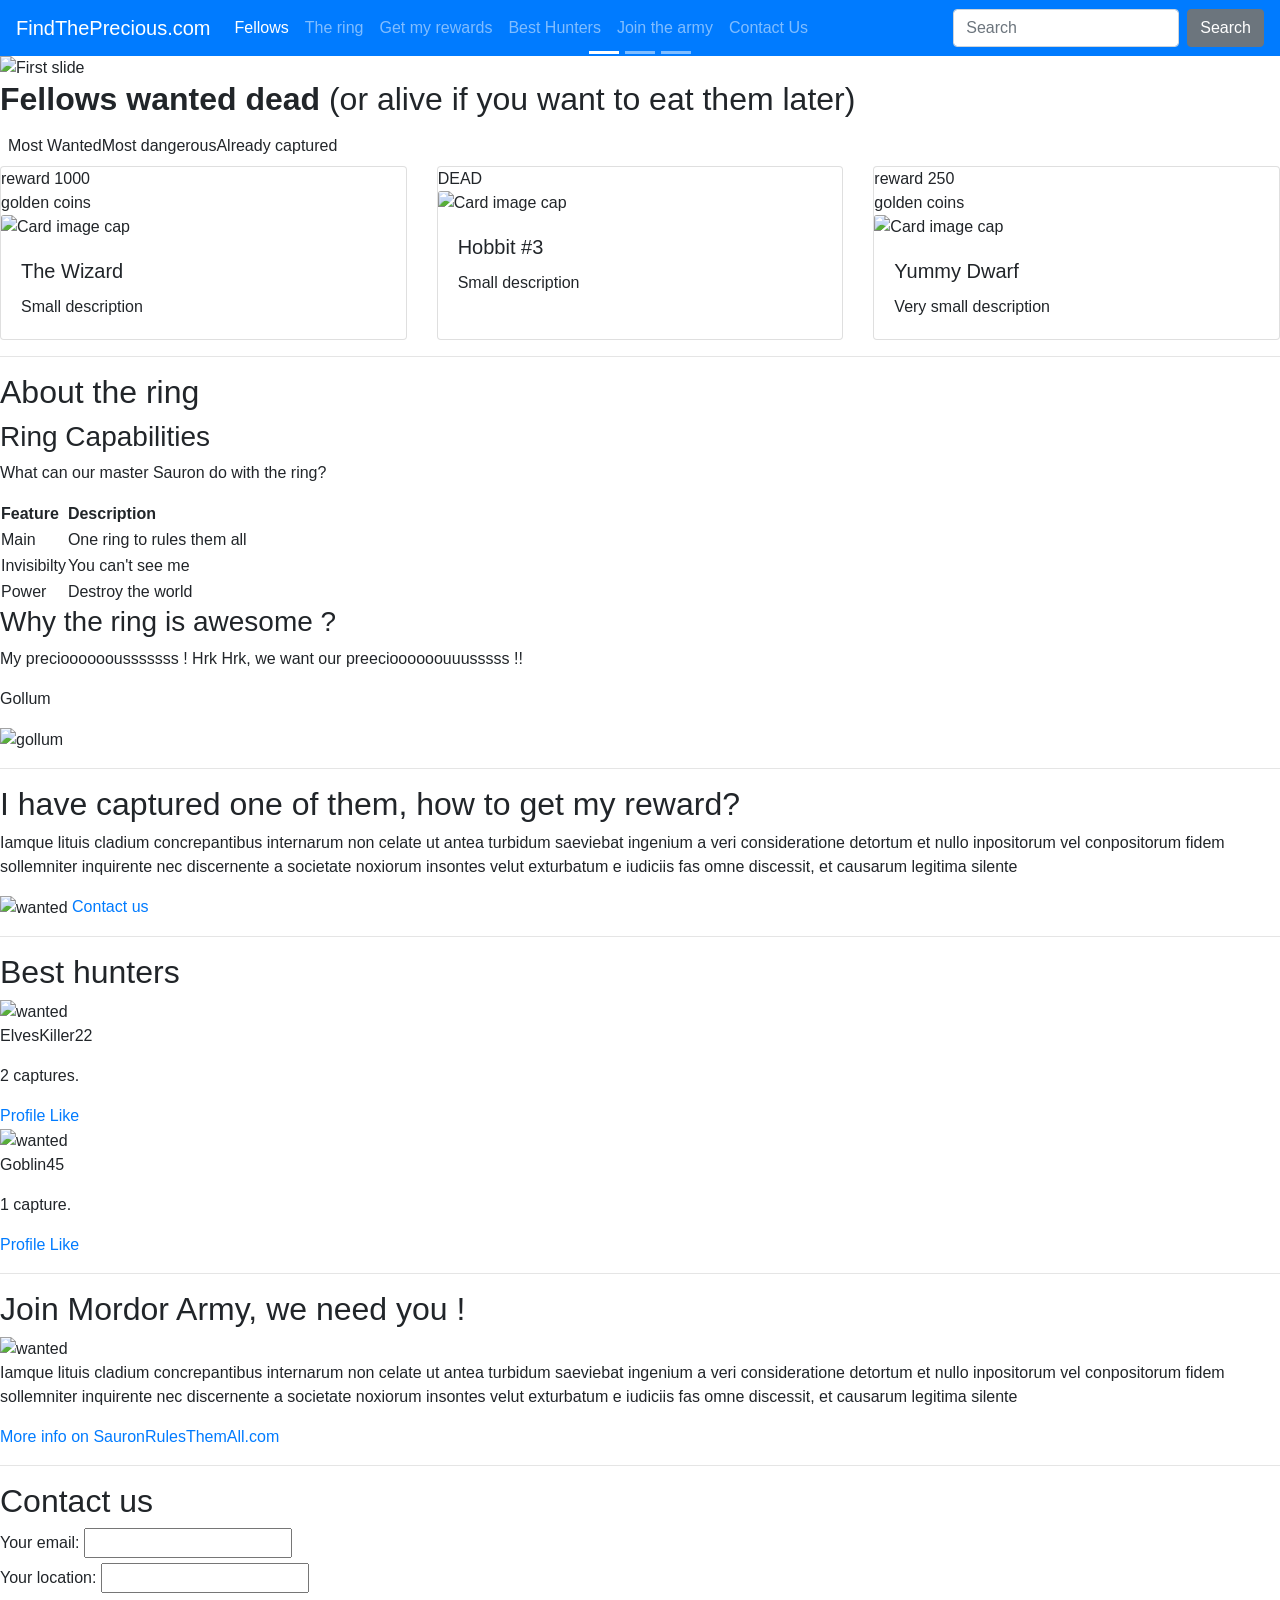
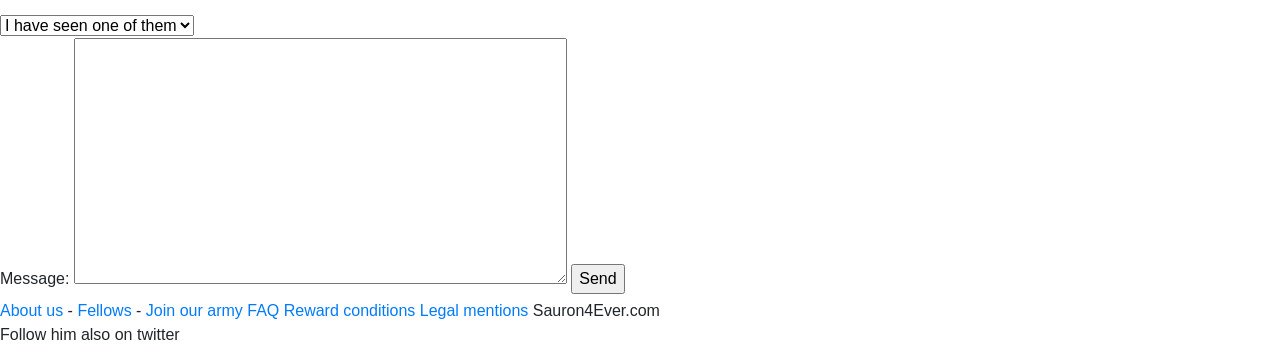
==== index.html @ 4a18aee0 "page principale" ====
<!DOCTYPE html>
<html lang="en">
<head>

    <meta charset="UTF-8"/>
    <meta name="viewport" content="width=device-width, initial-scale=1, shrink-to-fit=no"/>
    <link rel="stylesheet" href="https://stackpath.bootstrapcdn.com/bootstrap/4.3.1/css/bootstrap.min.css" integrity="sha384-ggOyR0iXCbMQv3Xipma34MD+dH/1fQ784/j6cY/iJTQUOhcWr7x9JvoRxT2MZw1T" crossorigin="anonymous"/>
    <link rel="stylesheet" href="css/style.css"/>
    
    <title>FinThePrecious</title>
</head>

<body>
  

   
	<header>
  <div id="blockpage">     
	<!-- TITRE + MENU NAVIGATION -->

  <nav class="navbar navbar-expand-lg navbar-dark bg-primary">
    <a class="navbar-brand" href="#">FindThePrecious.com</a>
    <button class="navbar-toggler" type="button" data-toggle="collapse" data-target="#navbarColor01" aria-controls="navbarColor01" aria-expanded="false" aria-label="Toggle navigation">
      <span class="navbar-toggler-icon"></span>
    </button>
    
    <div class="collapse navbar-collapse" id="navbarColor01">
      <ul class="navbar-nav mr-auto">
        <li class="nav-item active">
          <a class="nav-link" href="#multi-item-example">Fellows<span class="sr-only">(current)</span></a>
        </li>
        <li class="nav-item">
          <a class="nav-link" href="#deuxieme_partie">The ring</a>
        </li>
        <li class="nav-item">
          <a class="nav-link" href="#troisieme_partie">Get my rewards</a>
        </li>
        <li class="nav-item">
          <a class="nav-link" href="#quatrieme_partie">Best Hunters</a>
        </li>
        <li class="nav-item">
          <a class="nav-link" href="#cinquieme_partie">Join the army</a>
        </li>
        <li class="nav-item">
          <a class="nav-link" href="#sixieme_partie">Contact Us</a>
        </li>
      </ul>
      <form class="form-inline my-2 my-lg-0">
        <input class="form-control mr-sm-2" type="text" placeholder="Search">
        <button class="btn btn-secondary my-2 my-sm-0" type="submit">Search</button>
      </form>
    </div>
    </nav>

    </header>
                            <!-- Bannière -->  


  <!--Carousel Wrapper-->
  <div id="carousel-example-1" class="carousel slide carousel-fade" data-ride="carousel">
  <!--Indicators-->
  <ol class="carousel-indicators">
    <li data-target="#carousel-example-2" data-slide-to="0" class="active"></li>
    <li data-target="#carousel-example-2" data-slide-to="1"></li>
    <li data-target="#carousel-example-2" data-slide-to="2"></li>
  </ol>
  <!--/.Indicators-->
  <!--Slides-->
  <div class="carousel-inner" role="listbox">
    <div class="carousel-item active">
      <div class="view">
        <img class="d-block w-100" src="img/anneau.jpg" alt="First slide">
        <div class="mask rgba-black-light"></div>
      </div>
      <div class="carousel-caption">
        <h3 class="h3-responsive">The Ring</h3>
        <p>Power of the Ring</p>
      </div>
    </div>
    <div class="carousel-item">
      <!--Mask color-->
      <div class="view">
        <img class="d-block w-100" src="img/Gollum.jpg" alt="Second slide">
        <div class="mask rgba-black-strong"></div>
      </div>
      <div class="carousel-caption">
        <h3 class="h3-responsive">Gollum</h3>
        <p>"Guardian" of the ring</p>
      </div>
    </div>
    <div class="carousel-item">
      <!--Mask color-->
      <div class="view">
        <img class="d-block w-100" src="img/hunter.jpg" alt="Third slide">
        <div class="mask rgba-black-slight"></div>
      </div>
      <div class="carousel-caption">
        <h3 class="h3-responsive">Hunters</h3>
        <p>Best Hunter</p>
      </div>
    </div>
  </div>
  <!--/.Slides-->
  <!--Controls-->
  <a class="carousel-control-prev" href="#carousel-example-2" role="button" data-slide="prev">
    <span class="carousel-control-prev-icon" aria-hidden="true"></span>
    <span class="sr-only">Previous</span>
  </a>
  <a class="carousel-control-next" href="#carousel-example-2" role="button" data-slide="next">
    <span class="carousel-control-next-icon" aria-hidden="true"></span>
    <span class="sr-only">Next</span>
  </a>
  <!--/.Controls-->
</div>
<!--/.Carousel Wrapper-->

                            <!-- Fellows -->

<div id="premiere_partie">
<h2><strong>Fellows wanted dead</strong> (or alive if you want to eat them later)</h2>
<div class="d-flex p-2 btnmost">
  <div class="btn-group btn-group-lg most" role="group" aria-label="..."> Most Wanted </div>
  <div class="btn-group most" role="group" aria-label="..."> Most dangerous </div>
  <div class="btn-group btn-group-sm most" role="group" aria-label="..."> Already captured</div>
</div>
  <div class="card-deck">
    <div class="card">
        <aside class="top"> reward 1000 <br/> golden coins </aside>
      <img class="card-img-top" src="img/wizard.jpg" alt="Card image cap">
      <div class="card-body">
        <h5 class="card-title">The Wizard</h5>
        <p class="card-text">Small description</p>
      </div>
    </div>
    <div class="card">
        <aside class="mid">DEAD</aside>
      <img class="card-img-top" src="img/hobbit.jpg" alt="Card image cap">
      <div class="card-body">
        <h5 class="card-title">Hobbit #3</h5>
        <p class="card-text">Small description</p>
      </div>
    </div>
    <div class="card">
        <aside class="top"> reward 250 <br/> golden coins </aside>
      <img class="card-img-top" src="img/yummy.jpg" alt="Card image cap">
      <div class="card-body">
        <h5 class="card-title">Yummy Dwarf</h5>
        <p class="card-text">Very small description</p>
      </div>
    </div>
  </div>



<hr/> <div id="deuxieme_partie">
    
	                            <!-- The ring -->

	<section>

		<h2>About the ring</h2>
     		
			<article>

        <h3 class="titre_tableau">Ring Capabilities</h3>
        <p>What can our master Sauron do with the ring?</p>
        <table>
          
          
          <thead>
            <tr>
            <th>Feature</th>
            <th>Description</th>
            </tr>
          </thead>
          <tbody>
            <tr>
              <td>Main</td>
              <td>One ring to rules them all</td>
            </tr>
            <tr>
              <td>Invisibilty</td>
              <td>You can't see me</td>
            </tr>
            <tr>
              <td>Power</td>
              <td>Destroy the world</td>
            </tr>
            </tbody>
     		</table>
      </article>
      
      <article>
        <h3>Why the ring is awesome ?</h3>
          <p>My precioooooousssssss ! Hrk Hrk, we want our preecioooooouuusssss !!</p>
          <p class="gollum">Gollum</p>
          <img class="img_gollum" alt="gollum" src='https://via.placeholder.com/110'/>
      </article>

  </section> 
</div>
                          <!-- Get my rewards -->

<hr/> <div id="troisieme_partie">

    <section>
      
    	<h2>I have captured one of them, how to get my reward?</h2>

       	<p>Iamque lituis cladium concrepantibus internarum non celate ut antea turbidum saeviebat ingenium a veri consideratione detortum et nullo inpositorum vel conpositorum fidem sollemniter inquirente nec discernente a societate noxiorum insontes velut exturbatum e iudiciis fas omne discessit, et causarum legitima silente</p>

        <img class="imgrw" alt="wanted" src='https://via.placeholder.com/140'/>

        <a href="#sixieme_partie">Contact us</a>        

	   </section>
</div>
                          <!-- Best hunters -->

<hr/> <div id="quatrieme_partie">
  
    <section>
      
      <h2 id="besthunters">Best hunters</h2>
        
        <img alt="wanted" src='https://via.placeholder.com/70'/>
        <p>ElvesKiller22</p>
        <p>2 captures.</p>
        <a href="https://www.facebook.com/arthur.jouanneau" target="_blank">Profile</a>
        <a href="https://www.facebook.com/Boudin-Noir-46633850735/" target="_blank">Like</a>

        <br/>

        <img alt="wanted" src='https://via.placeholder.com/70'/>
        <p>Goblin45</p>
        <p>1 capture.</p>
        <a href="https://www.facebook.com/arthur.jouanneau" target="_blank">Profile</a>
        <a href="https://www.facebook.com/Boudin-Noir-46633850735/" target="_blank">Like</a>
          
    </section>
</div>
                        <!-- Get my rewards -->

<hr/> <div id="cinquieme_partie">

    <section>
      
      <h2>Join Mordor Army, we need you !</h2>

        <img alt="wanted" class="imgarmy" src='https://via.placeholder.com/140'/>

        <p>Iamque lituis cladium concrepantibus internarum non celate ut antea turbidum saeviebat ingenium a veri consideratione detortum et nullo inpositorum vel conpositorum fidem sollemniter inquirente nec discernente a societate noxiorum insontes velut exturbatum e iudiciis fas omne discessit, et causarum legitima silente</p>

        <a href="http://sauronrulesthemall.com">More info on SauronRulesThemAll.com</a>        

     </section>
</div>
                        <!-- Contact US -->

<hr/> <div id="sixieme_partie">
  
    <section>
      <h2>Contact us</h2>

        <form method="post" action="formulaire.php">
        
            <p>
                <label>Your email:</label>
                <input  type="email" required/>
                <br/>
                <label>Your location:</label>
                <input  type="text" required/>
                <br/>
        </form>         
        <FORM>
          <SELECT name="nom" size="1">
            <OPTION>I have seen one of them</OPTION>
            <OPTION>I want my reward</OPTION>
          </SELECT>
        </FORM>
                <label class="ecriture" for="message">Message:</label>
                <textarea name="message" id="message" rows="10" cols="50"></textarea>
                <input type="submit" value="Send"/>
            
         
          
    </section>
</div>
                        <!-- FOOTER -->

    <footer>
      
    	<p>
      <a href="https://www.grand-donjon.com/" target="_blank"> About us </a>-
    	<a href="#premiere_partie"> Fellows </a>-
    	<a href="#cinquieme_partie"> Join our army </a>
      <a href="#sixieme_partie"> FAQ </a>
      <a href="#troisieme_partie"> Reward conditions </a>
      <a href="#sixieme_partie"> Legal mentions </a>
      Sauron4Ever.com <br/> Follow him also on twitter
      </p>
    </footer>
</div> 
</div>
<script src="https://code.jquery.com/jquery-3.3.1.slim.min.js" integrity="sha384-q8i/X+965DzO0rT7abK41JStQIAqVgRVzpbzo5smXKp4YfRvH+8abtTE1Pi6jizo" crossorigin="anonymous"></script>
<script src="https://cdnjs.cloudflare.com/ajax/libs/popper.js/1.14.7/umd/popper.min.js" integrity="sha384-UO2eT0CpHqdSJQ6hJty5KVphtPhzWj9WO1clHTMGa3JDZwrnQq4sF86dIHNDz0W1" crossorigin="anonymous"></script>
<script src="https://stackpath.bootstrapcdn.com/bootstrap/4.3.1/js/bootstrap.min.js" integrity="sha384-JjSmVgyd0p3pXB1rRibZUAYoIIy6OrQ6VrjIEaFf/nJGzIxFDsf4x0xIM+B07jRM" crossorigin="anonymous"></script>
</body>
</html>
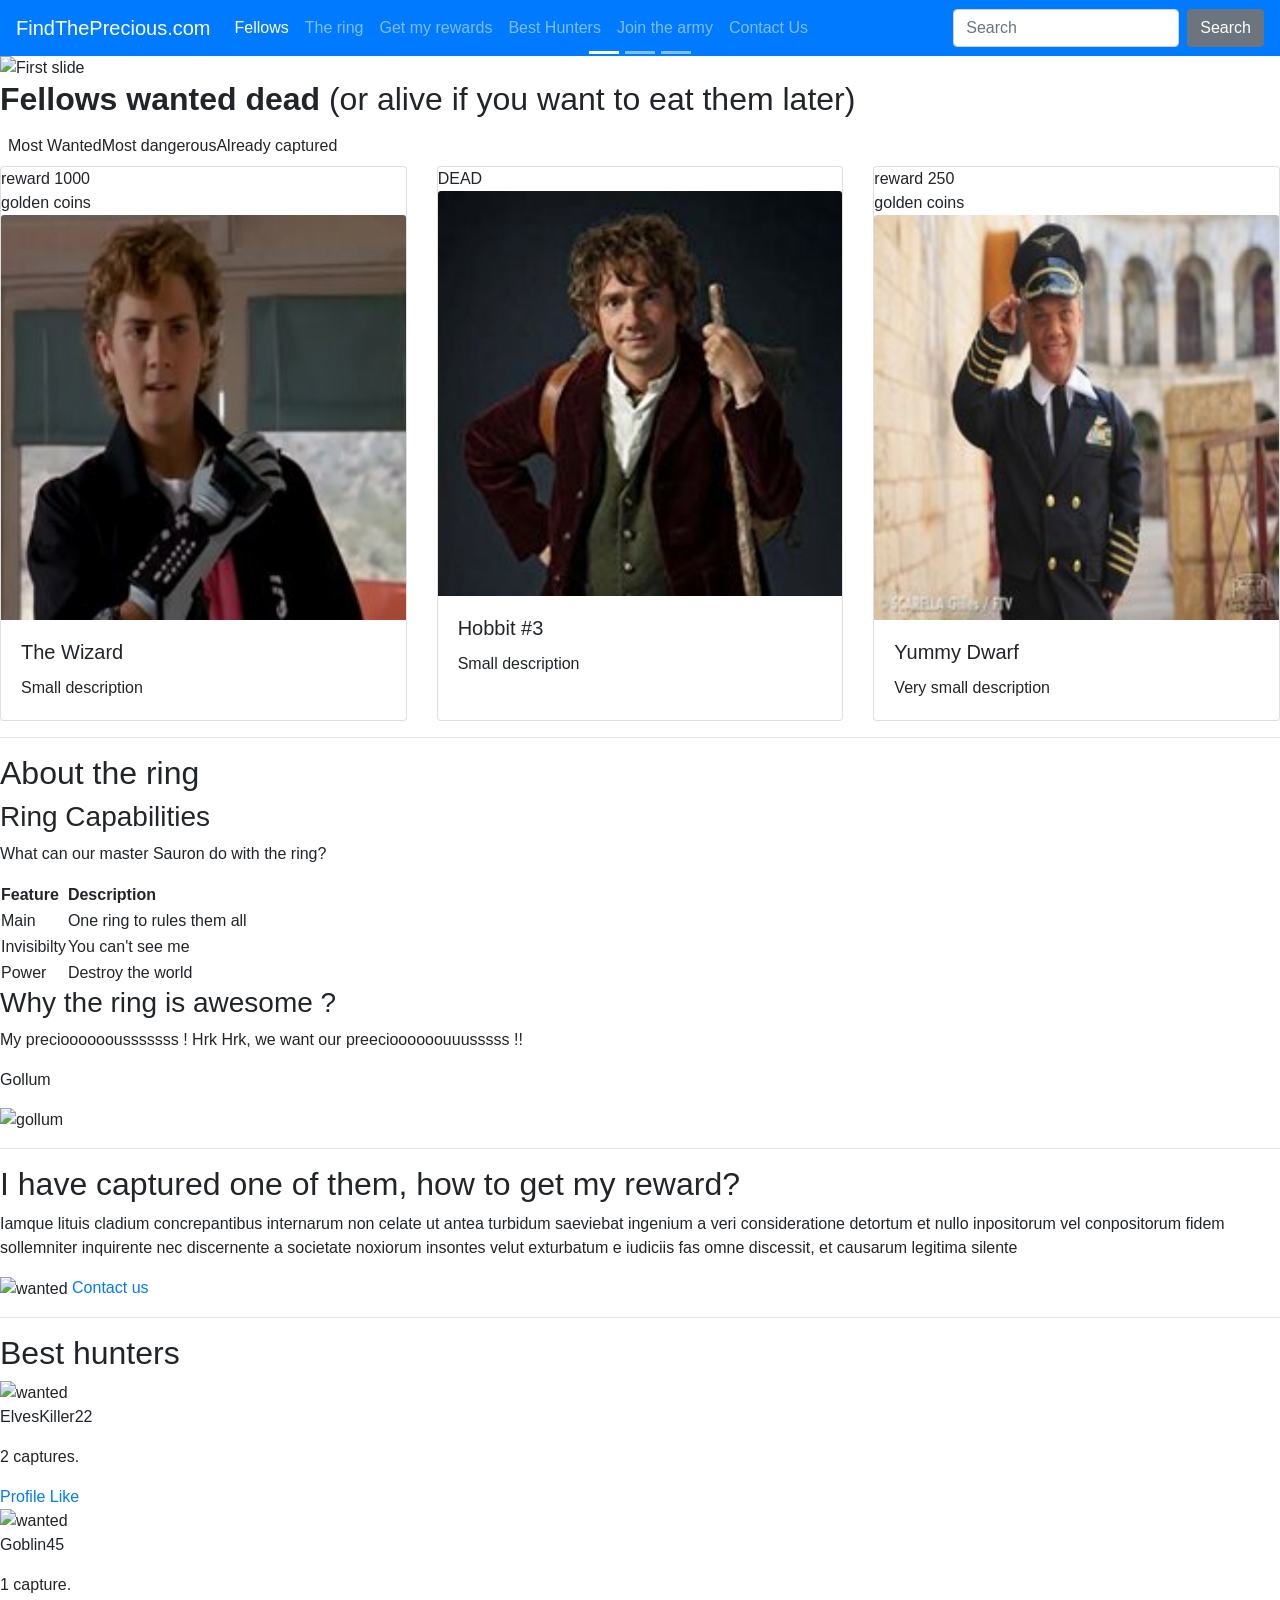
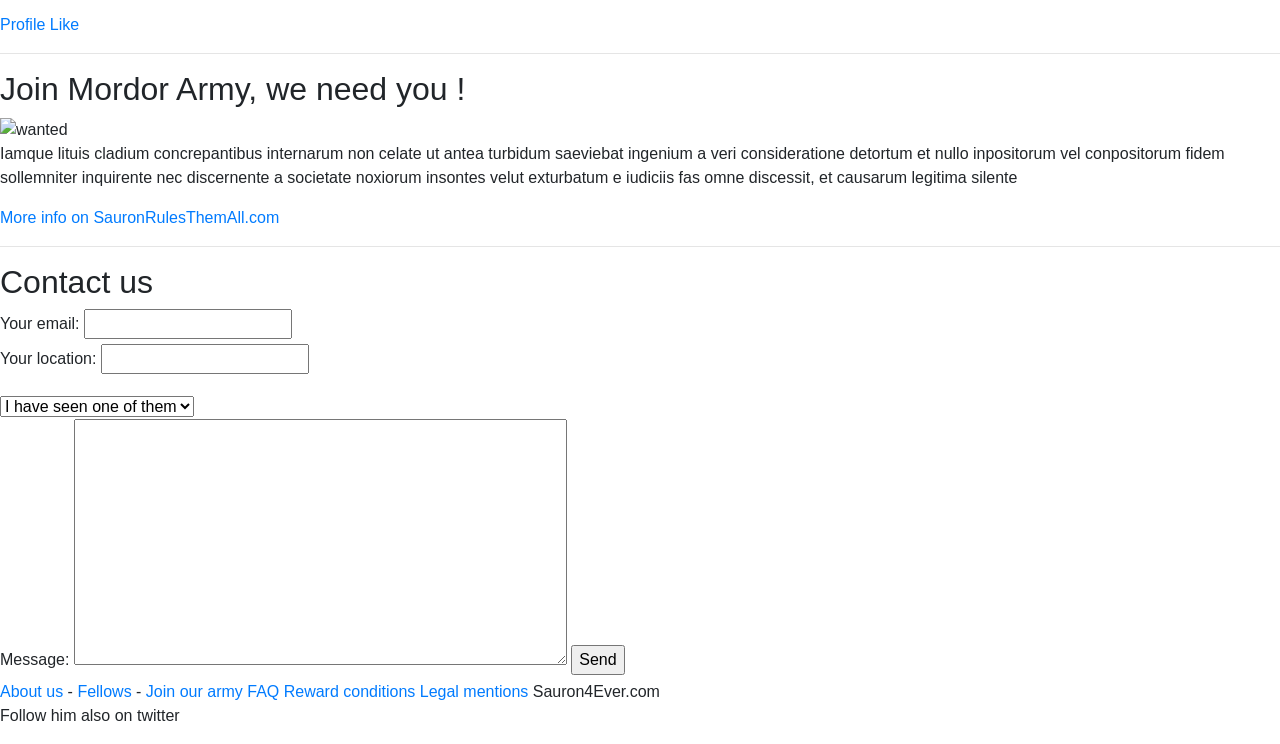
==== commit 3f38afea: "Modification des chemin css et image" ====
--- a/index.html
+++ b/index.html
@@ -5,9 +5,9 @@
     <meta charset="UTF-8"/>
     <meta name="viewport" content="width=device-width, initial-scale=1, shrink-to-fit=no"/>
     <link rel="stylesheet" href="https://stackpath.bootstrapcdn.com/bootstrap/4.3.1/css/bootstrap.min.css" integrity="sha384-ggOyR0iXCbMQv3Xipma34MD+dH/1fQ784/j6cY/iJTQUOhcWr7x9JvoRxT2MZw1T" crossorigin="anonymous"/>
-    <link rel="stylesheet" href="css/style.css"/>
+    <link rel="stylesheet" href="style.css"/>
     
-    <title>FinThePrecious</title>
+    <title>FindThePrecious</title>
 </head>
 
 <body>
@@ -69,7 +69,7 @@
   <div class="carousel-inner" role="listbox">
     <div class="carousel-item active">
       <div class="view">
-        <img class="d-block w-100" src="img/anneau.jpg" alt="First slide">
+        <img class="d-block w-100" src="anneau.jpg" alt="First slide">
         <div class="mask rgba-black-light"></div>
       </div>
       <div class="carousel-caption">
@@ -80,7 +80,7 @@
     <div class="carousel-item">
       <!--Mask color-->
       <div class="view">
-        <img class="d-block w-100" src="img/Gollum.jpg" alt="Second slide">
+        <img class="d-block w-100" src="Gollum.jpg" alt="Second slide">
         <div class="mask rgba-black-strong"></div>
       </div>
       <div class="carousel-caption">
@@ -91,7 +91,7 @@
     <div class="carousel-item">
       <!--Mask color-->
       <div class="view">
-        <img class="d-block w-100" src="img/hunter.jpg" alt="Third slide">
+        <img class="d-block w-100" src="hunter.jpg" alt="Third slide">
         <div class="mask rgba-black-slight"></div>
       </div>
       <div class="carousel-caption">
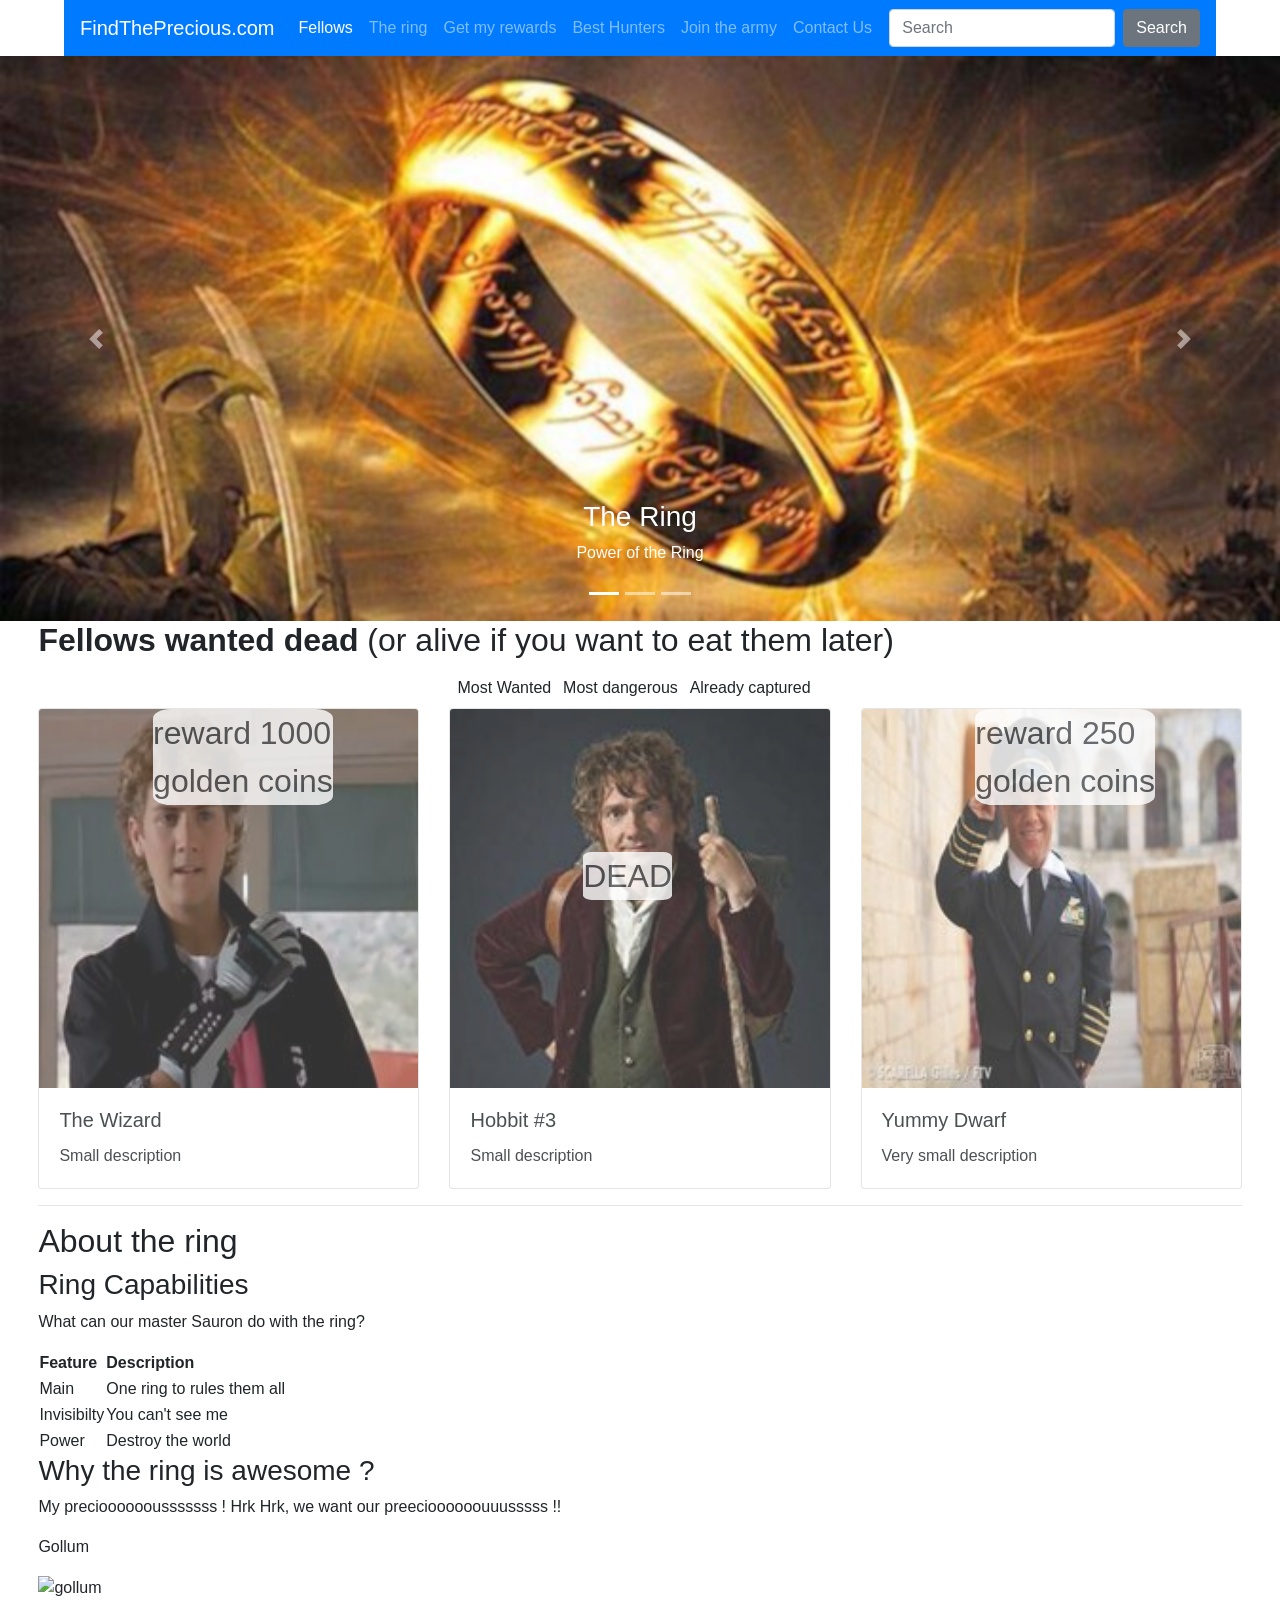
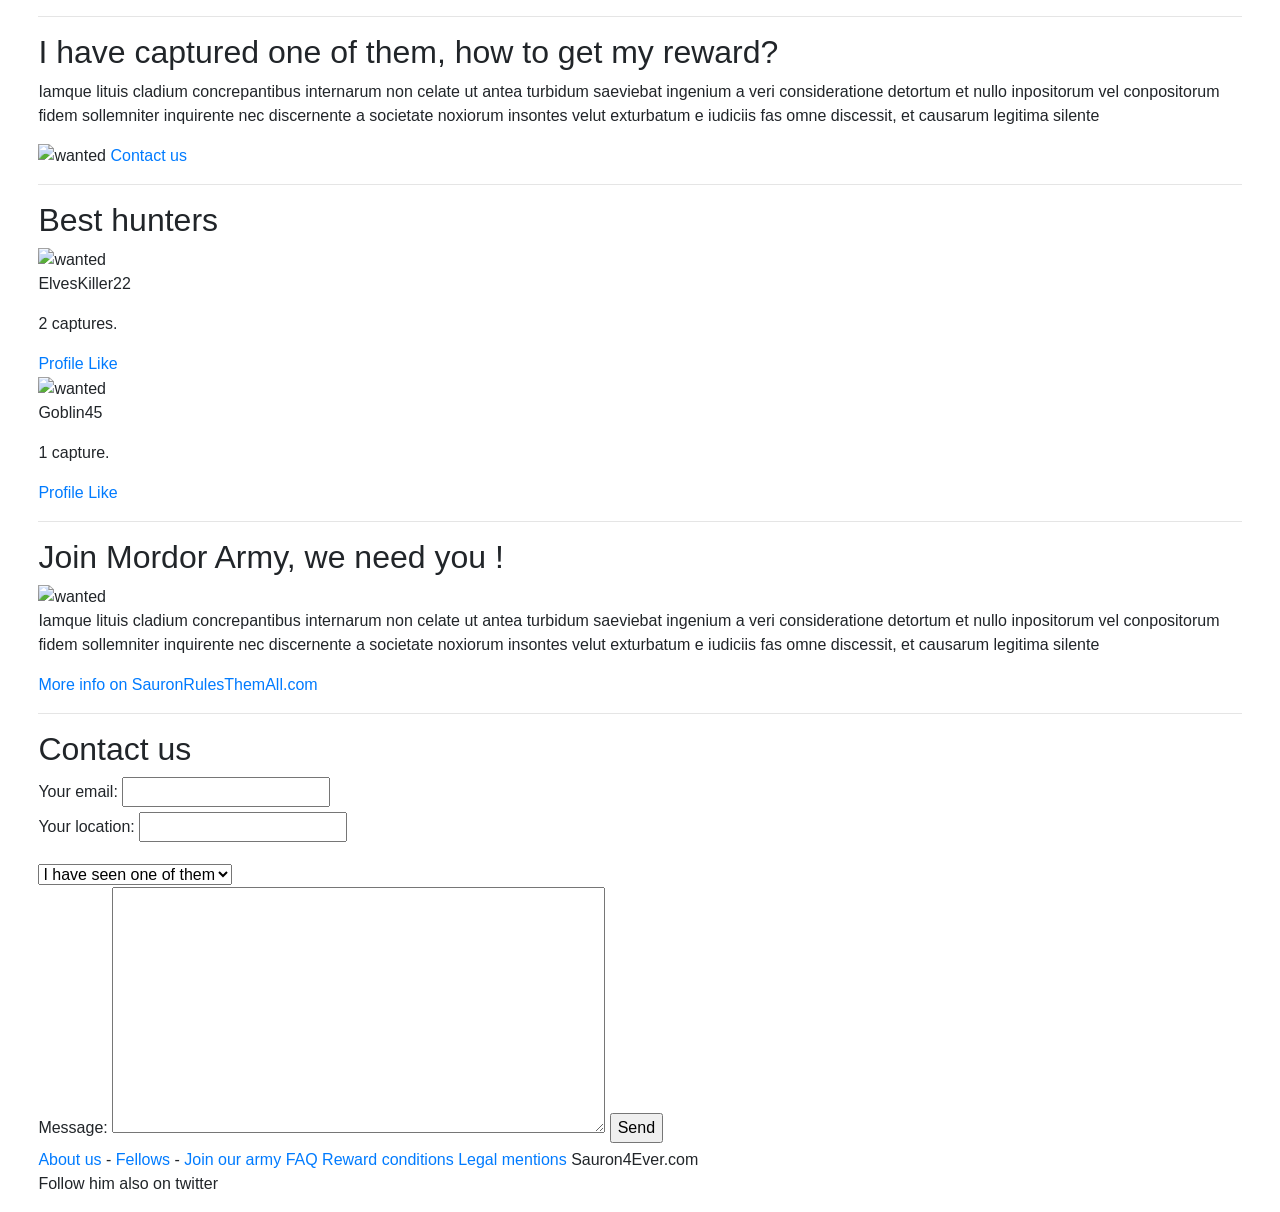
==== commit a664400f: "Update index.html" ====
--- a/index.html
+++ b/index.html
@@ -126,7 +126,7 @@
   <div class="card-deck">
     <div class="card">
         <aside class="top"> reward 1000 <br/> golden coins </aside>
-      <img class="card-img-top" src="img/wizard.jpg" alt="Card image cap">
+      <img class="card-img-top" src="wizard.jpg" alt="Card image cap">
       <div class="card-body">
         <h5 class="card-title">The Wizard</h5>
         <p class="card-text">Small description</p>
@@ -134,7 +134,7 @@
     </div>
     <div class="card">
         <aside class="mid">DEAD</aside>
-      <img class="card-img-top" src="img/hobbit.jpg" alt="Card image cap">
+      <img class="card-img-top" src="hobbit.jpg" alt="Card image cap">
       <div class="card-body">
         <h5 class="card-title">Hobbit #3</h5>
         <p class="card-text">Small description</p>
@@ -142,7 +142,7 @@
     </div>
     <div class="card">
         <aside class="top"> reward 250 <br/> golden coins </aside>
-      <img class="card-img-top" src="img/yummy.jpg" alt="Card image cap">
+      <img class="card-img-top" src="yummy.jpg" alt="Card image cap">
       <div class="card-body">
         <h5 class="card-title">Yummy Dwarf</h5>
         <p class="card-text">Very small description</p>
--- a/style.css
+++ b/style.css
@@ -0,0 +1,77 @@
+.btnmost
+{
+  justify-content: center;
+}
+
+.most
+{
+  margin-right: 1%;
+}
+
+.top
+{
+	position: absolute;
+
+	top: 5%px;
+  margin-left: 30%;
+  margin-right: 15%;
+	font-size: 200%;
+	background-color: white;
+	border-radius: 10%;
+	opacity: 0.8;
+
+}
+
+.mid
+{
+	position: absolute;
+
+	top: 30%;
+  margin-left: 35%;
+  margin-right: 15%;
+	font-size: 200%;
+	background-color: white;
+	border-radius: 10%;
+	opacity: 0.8;
+
+}
+
+.card 
+{
+	opacity: 0.8;
+}
+
+.card .img
+{
+	position: absolute;
+	z-index: 1;
+	opacity: 0.5;
+	
+
+}
+
+
+
+.card:hover
+{
+ 	opacity: 1;
+}
+
+
+
+.card:hover .top{
+	opacity: 0;
+}
+
+#premiere_partie
+{
+  margin-left: 3%;
+  margin-right: 3%;
+}
+
+#blockpage
+{
+	margin-left: 5%;
+	margin-right: 5%;
+}
+
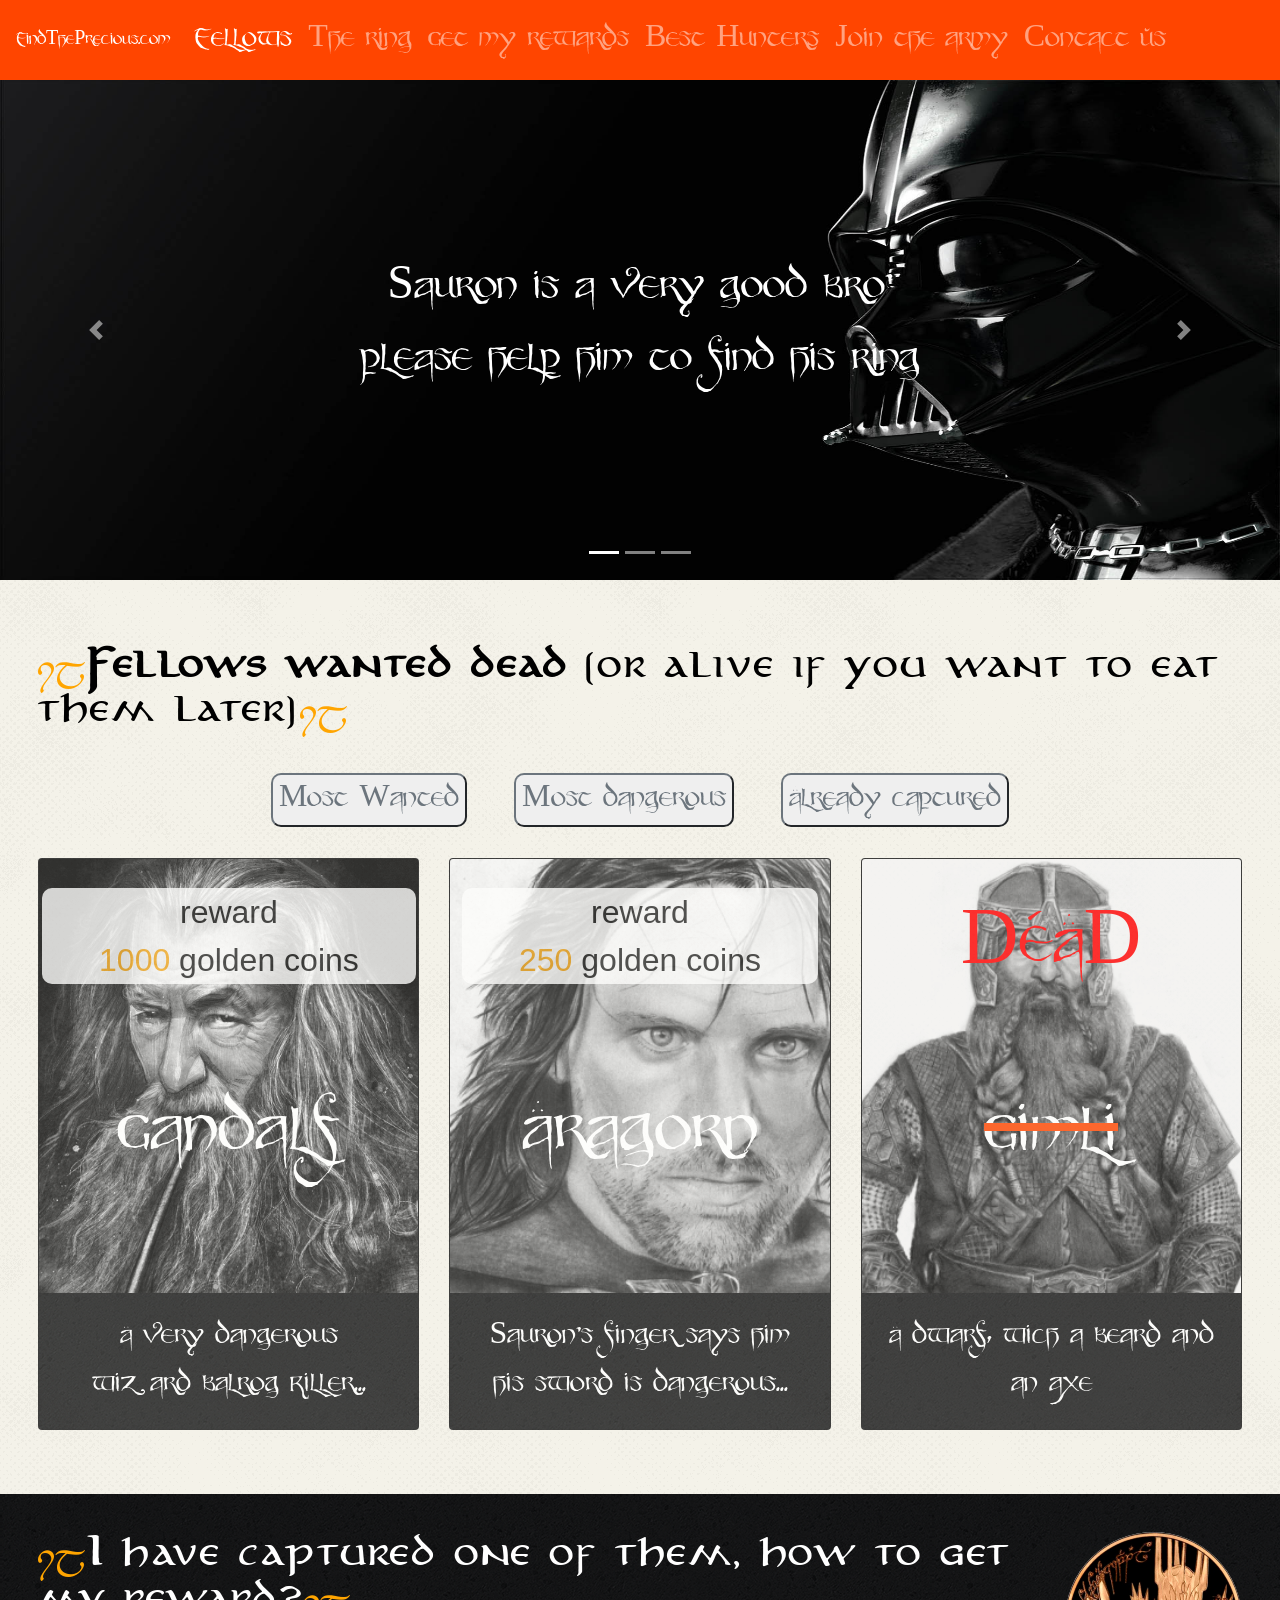
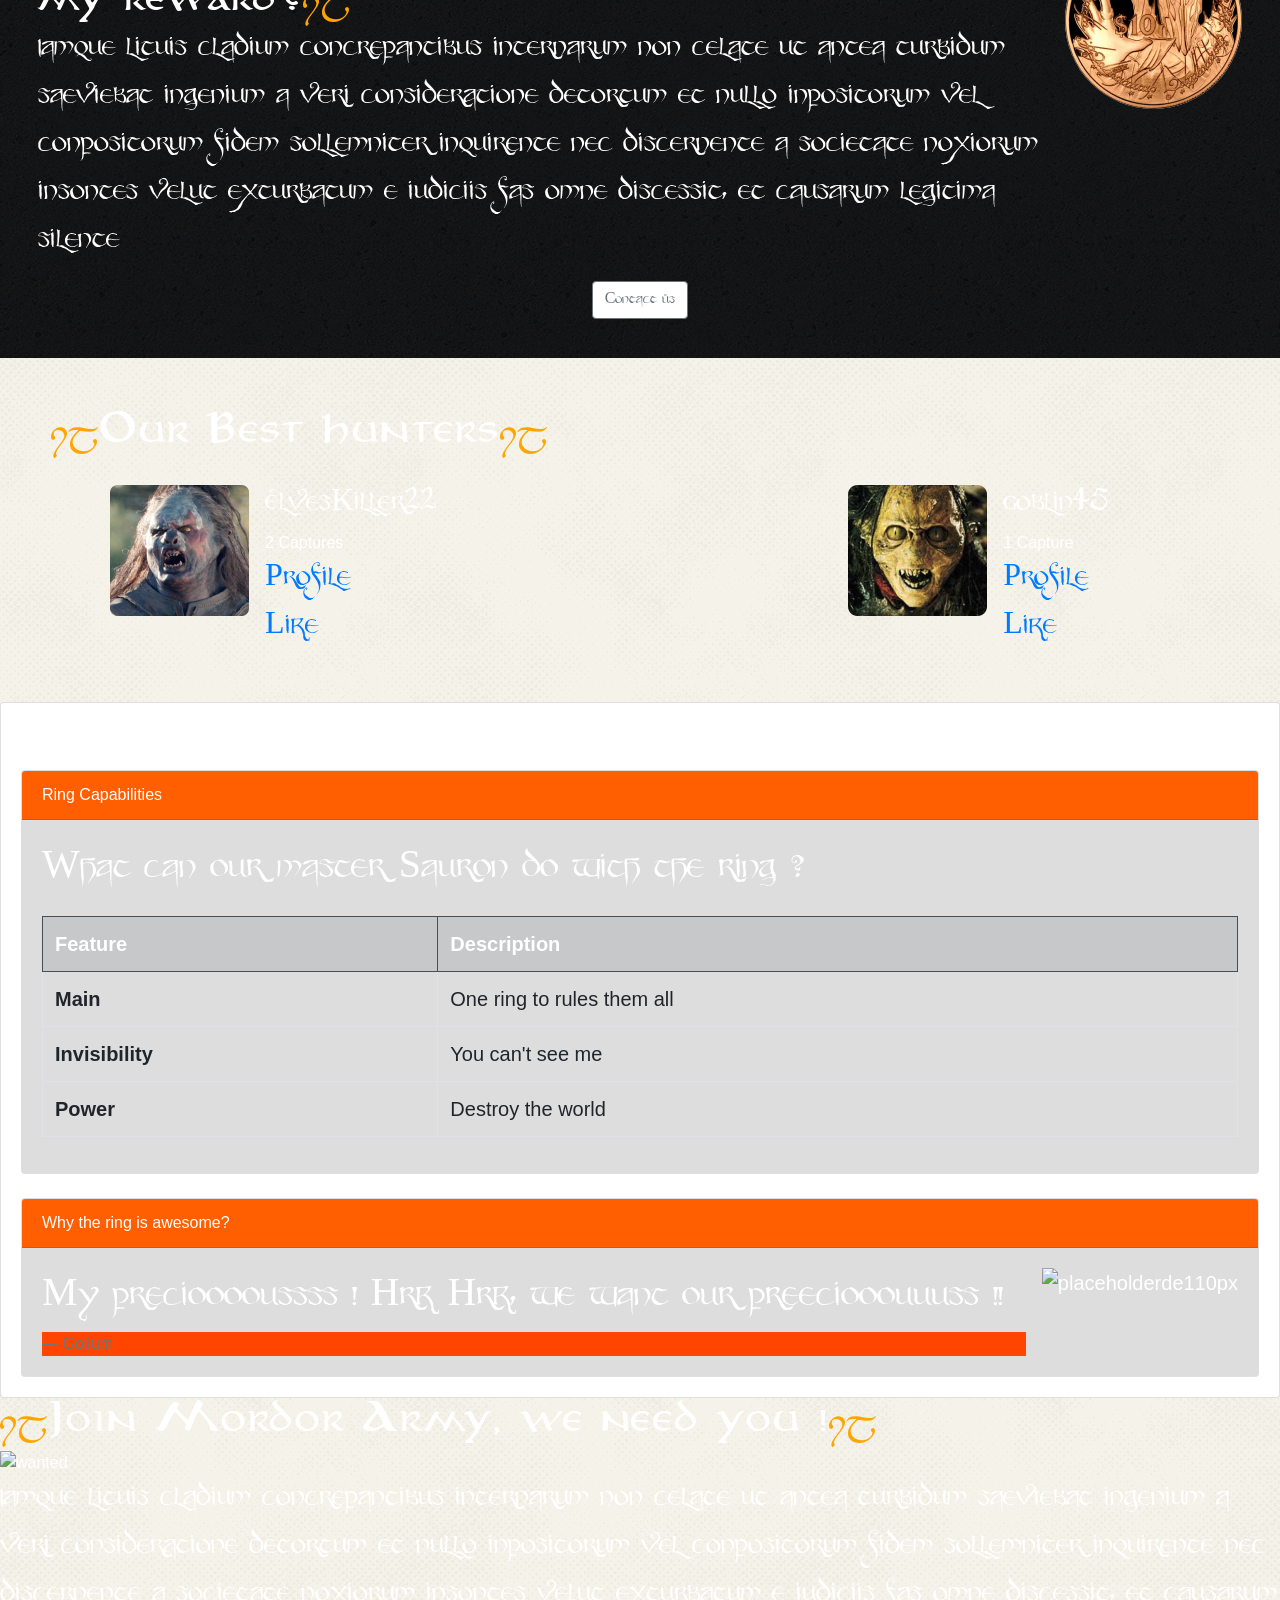
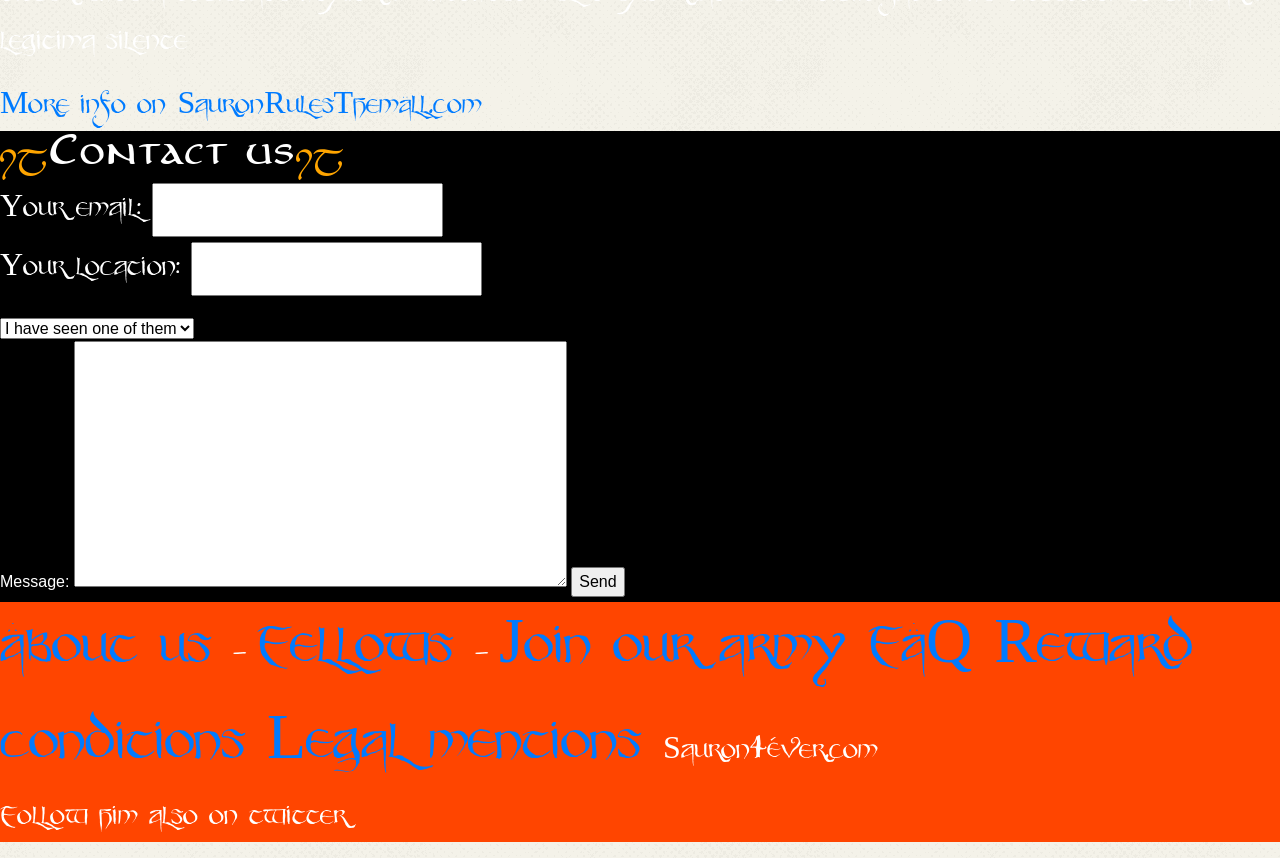
==== commit 3c4ef186: "ajout" ====
--- a/index.html
+++ b/index.html
@@ -5,7 +5,7 @@
     <meta charset="UTF-8"/>
     <meta name="viewport" content="width=device-width, initial-scale=1, shrink-to-fit=no"/>
     <link rel="stylesheet" href="https://stackpath.bootstrapcdn.com/bootstrap/4.3.1/css/bootstrap.min.css" integrity="sha384-ggOyR0iXCbMQv3Xipma34MD+dH/1fQ784/j6cY/iJTQUOhcWr7x9JvoRxT2MZw1T" crossorigin="anonymous"/>
-    <link rel="stylesheet" href="style.css"/>
+    <link rel="stylesheet" href="css/style.css"/>
     
     <title>FindThePrecious</title>
 </head>
@@ -15,10 +15,10 @@
 
    
 	<header>
-  <div id="blockpage">     
+       
 	<!-- TITRE + MENU NAVIGATION -->
 
-  <nav class="navbar navbar-expand-lg navbar-dark bg-primary">
+  <nav class="navbar navbar-expand-lg navbar-dark ">
     <a class="navbar-brand" href="#">FindThePrecious.com</a>
     <button class="navbar-toggler" type="button" data-toggle="collapse" data-target="#navbarColor01" aria-controls="navbarColor01" aria-expanded="false" aria-label="Toggle navigation">
       <span class="navbar-toggler-icon"></span>
@@ -45,10 +45,7 @@
           <a class="nav-link" href="#sixieme_partie">Contact Us</a>
         </li>
       </ul>
-      <form class="form-inline my-2 my-lg-0">
-        <input class="form-control mr-sm-2" type="text" placeholder="Search">
-        <button class="btn btn-secondary my-2 my-sm-0" type="submit">Search</button>
-      </form>
+
     </div>
     </nav>
 
@@ -56,211 +53,196 @@
                             <!-- Bannière -->  
 
 
-  <!--Carousel Wrapper-->
-  <div id="carousel-example-1" class="carousel slide carousel-fade" data-ride="carousel">
-  <!--Indicators-->
-  <ol class="carousel-indicators">
-    <li data-target="#carousel-example-2" data-slide-to="0" class="active"></li>
-    <li data-target="#carousel-example-2" data-slide-to="1"></li>
-    <li data-target="#carousel-example-2" data-slide-to="2"></li>
-  </ol>
-  <!--/.Indicators-->
-  <!--Slides-->
-  <div class="carousel-inner" role="listbox">
-    <div class="carousel-item active">
-      <div class="view">
-        <img class="d-block w-100" src="anneau.jpg" alt="First slide">
-        <div class="mask rgba-black-light"></div>
-      </div>
-      <div class="carousel-caption">
-        <h3 class="h3-responsive">The Ring</h3>
-        <p>Power of the Ring</p>
-      </div>
-    </div>
-    <div class="carousel-item">
-      <!--Mask color-->
-      <div class="view">
-        <img class="d-block w-100" src="Gollum.jpg" alt="Second slide">
-        <div class="mask rgba-black-strong"></div>
-      </div>
-      <div class="carousel-caption">
-        <h3 class="h3-responsive">Gollum</h3>
-        <p>"Guardian" of the ring</p>
-      </div>
-    </div>
-    <div class="carousel-item">
-      <!--Mask color-->
-      <div class="view">
-        <img class="d-block w-100" src="hunter.jpg" alt="Third slide">
-        <div class="mask rgba-black-slight"></div>
-      </div>
-      <div class="carousel-caption">
-        <h3 class="h3-responsive">Hunters</h3>
-        <p>Best Hunter</p>
+  <div id="carouselExampleIndicators" class="carousel slide" data-ride="carousel">
+    <ol class="carousel-indicators">
+      <li data-target="#carouselExampleIndicators" data-slide-to="0" class="active"></li>
+      <li data-target="#carouselExampleIndicators" data-slide-to="1"></li>
+      <li data-target="#carouselExampleIndicators" data-slide-to="2"></li>
+    </ol>
+    <div class="carousel-inner">
+      <div class="carousel-item active">
+          <img class="d-block w-100" src="img/dark_vador.jpg" alt="DarkVador" height="500">
+          <div class="carousel-caption d-none d-md-block">
+        <p class="text-banner"> Sauron is a very good bro' <br/> please help him to find his ring </p>
+        </div>
+      </div>
+      
+    </div>
+  <a class="carousel-control-prev" href="#carouselExampleIndicators" role="button" data-slide="prev">
+  <span class="carousel-control-prev-icon" aria-hidden="true"></span>
+  <span class="sr-only">Previous</span>
+  </a>
+  <a class="carousel-control-next" href="#carouselExampleIndicators" role="button" data-slide="next">
+  <span class="carousel-control-next-icon" aria-hidden="true"></span>
+  <span class="sr-only">Next</span>
+  </a>
+</div>
+
+                            <!-- Fellows -->
+<div id="blockpage">
+<div id="premiere_partie">
+<h2><span class="signe">ij</span><strong>Fellows wanted dead</strong> (or alive if you want to eat them later)<span class="signe">ij</span></h2>
+<div class="d-flex p-2 btnmost">
+  <button class= "btn-outline-secondary most" type="submit" >Most Wanted</button>
+  <button class= "btn-outline-secondary most" type="submit">Most dangerous</button>
+  <button class= "btn-outline-secondary most" type="submit">Already captured</button>
+</div>
+  <div class="card-deck">
+    <div class="card fellow">
+        <aside class="top"> reward <br/> <font color="orange">1000</font>  golden coins </aside>
+        <h6 class="nom">Gandalf</h6>
+        <img class="card-img-top" src="img/gandalf.png" alt="Card image cap">
+      <div class="card-body">
+        
+        <p class="card-text">A very dangerous <br/> wizard balrog killer...</p>
+      </div>
+    </div>
+    <div class="card fellow">
+        <aside class="top"> reward <br/> <font color="orange">250</font> golden coins </aside>
+        <h6 class="nom">Aragorn</h6>
+        <img class="card-img-top" src="img/aragorn.png" alt="Card image cap">
+      <div class="card-body">
+        
+        <p class="card-text">Sauron's finger says him <br/> his sword is dangerous...</p>
+      </div>
+    </div>
+    <div class="card fellow">
+      <aside class="mid"><font color="red">DEAD</font></aside>
+        <h6 class="nom gimli">Gimli</h6>
+      <img class="card-img-top" src="img/gimli.png" alt="Card image cap">
+      <div class="card-body">
+        
+        <p class="card-text">A dwarf, wich a beard and an axe</p>
       </div>
     </div>
   </div>
-  <!--/.Slides-->
-  <!--Controls-->
-  <a class="carousel-control-prev" href="#carousel-example-2" role="button" data-slide="prev">
-    <span class="carousel-control-prev-icon" aria-hidden="true"></span>
-    <span class="sr-only">Previous</span>
-  </a>
-  <a class="carousel-control-next" href="#carousel-example-2" role="button" data-slide="next">
-    <span class="carousel-control-next-icon" aria-hidden="true"></span>
-    <span class="sr-only">Next</span>
-  </a>
-  <!--/.Controls-->
-</div>
-<!--/.Carousel Wrapper-->
-
-                            <!-- Fellows -->
-
-<div id="premiere_partie">
-<h2><strong>Fellows wanted dead</strong> (or alive if you want to eat them later)</h2>
-<div class="d-flex p-2 btnmost">
-  <div class="btn-group btn-group-lg most" role="group" aria-label="..."> Most Wanted </div>
-  <div class="btn-group most" role="group" aria-label="..."> Most dangerous </div>
-  <div class="btn-group btn-group-sm most" role="group" aria-label="..."> Already captured</div>
-</div>
-  <div class="card-deck">
-    <div class="card">
-        <aside class="top"> reward 1000 <br/> golden coins </aside>
-      <img class="card-img-top" src="wizard.jpg" alt="Card image cap">
-      <div class="card-body">
-        <h5 class="card-title">The Wizard</h5>
-        <p class="card-text">Small description</p>
-      </div>
-    </div>
-    <div class="card">
-        <aside class="mid">DEAD</aside>
-      <img class="card-img-top" src="hobbit.jpg" alt="Card image cap">
-      <div class="card-body">
-        <h5 class="card-title">Hobbit #3</h5>
-        <p class="card-text">Small description</p>
-      </div>
-    </div>
-    <div class="card">
-        <aside class="top"> reward 250 <br/> golden coins </aside>
-      <img class="card-img-top" src="yummy.jpg" alt="Card image cap">
-      <div class="card-body">
-        <h5 class="card-title">Yummy Dwarf</h5>
-        <p class="card-text">Very small description</p>
-      </div>
-    </div>
-  </div>
-
-
-
-<hr/> <div id="deuxieme_partie">
+</div>
+
+
     
-	                            <!-- The ring -->
-
-	<section>
-
-		<h2>About the ring</h2>
-     		
-			<article>
-
-        <h3 class="titre_tableau">Ring Capabilities</h3>
-        <p>What can our master Sauron do with the ring?</p>
-        <table>
-          
-          
-          <thead>
-            <tr>
-            <th>Feature</th>
-            <th>Description</th>
-            </tr>
-          </thead>
-          <tbody>
-            <tr>
-              <td>Main</td>
-              <td>One ring to rules them all</td>
-            </tr>
-            <tr>
-              <td>Invisibilty</td>
-              <td>You can't see me</td>
-            </tr>
-            <tr>
-              <td>Power</td>
-              <td>Destroy the world</td>
-            </tr>
-            </tbody>
-     		</table>
-      </article>
+
+                          <!-- Get my rewards -->
+
+<div id="troisieme_partie">
+
+    <section>
+        <div class="media">
+            <div class="media-body">
+              <h2 class="mt-0 mb-1"><span class="signe">ij</span>I have captured one of them, how to get my reward?<span class="signe">ij</span></h2>
+              <p>Iamque lituis cladium concrepantibus internarum non celate ut antea 
+          turbidum saeviebat ingenium a veri consideratione detortum et nullo 
+          inpositorum vel conpositorum fidem sollemniter inquirente nec discernente
+          a societate noxiorum insontes velut exturbatum e iudiciis fas omne 
+          discessit, et causarum legitima silente</p>
+            </div>
+            <img class="ml-3 imgcoin" src="img/coin_sauron.png" alt="Generic placeholder image">  
+          </div> 
+          <button type="button" class="btn btn-outline-secondary btncontact">Contact Us</button>
+	   </section>
+</div>
+                          <!-- Best hunters -->
+
+<div id="quatrieme_partie">
+    <h2><span class="signe">ij</span>Our Best hunters<span class="signe">ij</span></h2>
+    <section  class="d-flex secthunt">
+
+        <div class="media hunter1">
+          <img class="mr-3" src="img/hunter1.png" alt="Generic placeholder image">
+          <div class="media-body">
+            <h5 class="mt-0">ElvesKiller22</h5>
+            2 Captures<br/>
+            <a href="https://www.facebook.com/arthur.jouanneau" target="_blank">Profile</a><br/>
+            <a href="https://www.facebook.com/Boudin-Noir-46633850735/" target="_blank">Like</a>
+
+          </div>
+        </div>
+
+        <div class="media hunter1">
+          <img class="mr-3" src="img/hunter2.png" alt="Generic placeholder image">
+          <div class="media-body">
+            <h5 class="mt-0">Goblin45</h5>
+            1 Capture
+            <a href="https://www.facebook.com/arthur.jouanneau" target="_blank">Profile</a><br/>
+            <a href="https://www.facebook.com/Boudin-Noir-46633850735/" target="_blank">Like</a>
+
+          </div>
+        </div>
+    </section>
+</div>
+
+    <!-- The ring -->
+  <div id="deuxieme_partie">
+    <section>
+      <div class="card">
+        <div class="card-body" style="background-image: url(https://image.noelshack.com/fichiers/2019/09/7/1551634522-bg-dark.png)">
+        <h2 id="ancre4" class="wht"><span>ij</span>About the ring<span>ij</span></h2>   
+          <div class="card text-black">
+              <div class="card-header wht" style="background-color: #ff5f01">
+                Ring Capabilities
+              </div>
+              <div class="card-body table-responsive" style="background-color: #dddddd">
+                <blockquote class="blockquote mb-0">
+                  <p>What can our master Sauron do with the ring ?</p>
+                      <table class="table table-bordered">
+                          <tr class="table-dark">
+                            <th>Feature</th>
+                            <th>Description</th>
+                          </tr>
+                          <tr>
+                            <th>Main</th>
+                            <td>One ring to rules them all</td>
+                          </tr>
+                          <tr>
+                            <th>Invisibility</th>
+                            <td>You can't see me</td>
+                          </tr>
+                          <tr>
+                            <th>Power</th>
+                            <td>Destroy the world</td>
+                          </tr></table>
+                </blockquote>
+            </div>
+            </div>
+            <br/>
+            <div class="card">
+            <div class="card-header wht" style="background-color: #ff5f01">
+                Why the ring is awesome?
+            </div>
+            <div class="card-body" style="background-color: #dddddd">
+              <blockquote class="blockquote mb-0">
+                  <div class="media">
+                      <div class="media-body">
+                        <p class="mt-0 mb-1 ">My preciooooussss ! Hrk Hrk, we want our preeciooouuuss !!</p>  
+                        <footer class="blockquote-footer p">Gollum</footer>            
+                      </div>
+                      <img class="ml-3" src="https://image.noelshack.com/fichiers/2019/09/7/1551628004-gollum.png" alt="placeholderde110px">
+                  </div>
+              </blockquote>
+            </div>
+        </div>
+        </div>
+        </div>
+    </section> 
+    </div>
+  <div id="cinquieme_partie">
+
+    <section>
       
-      <article>
-        <h3>Why the ring is awesome ?</h3>
-          <p>My precioooooousssssss ! Hrk Hrk, we want our preecioooooouuusssss !!</p>
-          <p class="gollum">Gollum</p>
-          <img class="img_gollum" alt="gollum" src='https://via.placeholder.com/110'/>
-      </article>
-
-  </section> 
-</div>
-                          <!-- Get my rewards -->
-
-<hr/> <div id="troisieme_partie">
-
-    <section>
-      
-    	<h2>I have captured one of them, how to get my reward?</h2>
-
-       	<p>Iamque lituis cladium concrepantibus internarum non celate ut antea turbidum saeviebat ingenium a veri consideratione detortum et nullo inpositorum vel conpositorum fidem sollemniter inquirente nec discernente a societate noxiorum insontes velut exturbatum e iudiciis fas omne discessit, et causarum legitima silente</p>
-
-        <img class="imgrw" alt="wanted" src='https://via.placeholder.com/140'/>
-
-        <a href="#sixieme_partie">Contact us</a>        
-
-	   </section>
-</div>
-                          <!-- Best hunters -->
-
-<hr/> <div id="quatrieme_partie">
+      <h2><span class="signe">ij</span>Join Mordor Army, we need you !<span class="signe">ij</span></h2>
+
+        <img alt="wanted" class="imgarmy" src='https://via.placeholder.com/140'/>
+
+        <p>Iamque lituis cladium concrepantibus internarum non celate ut antea turbidum saeviebat ingenium a veri consideratione detortum et nullo inpositorum vel conpositorum fidem sollemniter inquirente nec discernente a societate noxiorum insontes velut exturbatum e iudiciis fas omne discessit, et causarum legitima silente</p>
+
+        <a href="http://sauronrulesthemall.com">More info on SauronRulesThemAll.com</a>        
+
+     </section>
+</div>
+                        <!-- Contact US -->
+  <div id="sixieme_partie">
   
     <section>
-      
-      <h2 id="besthunters">Best hunters</h2>
-        
-        <img alt="wanted" src='https://via.placeholder.com/70'/>
-        <p>ElvesKiller22</p>
-        <p>2 captures.</p>
-        <a href="https://www.facebook.com/arthur.jouanneau" target="_blank">Profile</a>
-        <a href="https://www.facebook.com/Boudin-Noir-46633850735/" target="_blank">Like</a>
-
-        <br/>
-
-        <img alt="wanted" src='https://via.placeholder.com/70'/>
-        <p>Goblin45</p>
-        <p>1 capture.</p>
-        <a href="https://www.facebook.com/arthur.jouanneau" target="_blank">Profile</a>
-        <a href="https://www.facebook.com/Boudin-Noir-46633850735/" target="_blank">Like</a>
-          
-    </section>
-</div>
-                        <!-- Get my rewards -->
-
-<hr/> <div id="cinquieme_partie">
-
-    <section>
-      
-      <h2>Join Mordor Army, we need you !</h2>
-
-        <img alt="wanted" class="imgarmy" src='https://via.placeholder.com/140'/>
-
-        <p>Iamque lituis cladium concrepantibus internarum non celate ut antea turbidum saeviebat ingenium a veri consideratione detortum et nullo inpositorum vel conpositorum fidem sollemniter inquirente nec discernente a societate noxiorum insontes velut exturbatum e iudiciis fas omne discessit, et causarum legitima silente</p>
-
-        <a href="http://sauronrulesthemall.com">More info on SauronRulesThemAll.com</a>        
-
-     </section>
-</div>
-                        <!-- Contact US -->
-
-<hr/> <div id="sixieme_partie">
-  
-    <section>
-      <h2>Contact us</h2>
+      <h2><span class="signe">ij</span>Contact us<span class="signe">ij</span></h2>
 
         <form method="post" action="formulaire.php">
         
@@ -300,8 +282,8 @@
       Sauron4Ever.com <br/> Follow him also on twitter
       </p>
     </footer>
-</div> 
-</div>
+ 
+
 <script src="https://code.jquery.com/jquery-3.3.1.slim.min.js" integrity="sha384-q8i/X+965DzO0rT7abK41JStQIAqVgRVzpbzo5smXKp4YfRvH+8abtTE1Pi6jizo" crossorigin="anonymous"></script>
 <script src="https://cdnjs.cloudflare.com/ajax/libs/popper.js/1.14.7/umd/popper.min.js" integrity="sha384-UO2eT0CpHqdSJQ6hJty5KVphtPhzWj9WO1clHTMGa3JDZwrnQq4sF86dIHNDz0W1" crossorigin="anonymous"></script>
 <script src="https://stackpath.bootstrapcdn.com/bootstrap/4.3.1/js/bootstrap.min.js" integrity="sha384-JjSmVgyd0p3pXB1rRibZUAYoIIy6OrQ6VrjIEaFf/nJGzIxFDsf4x0xIM+B07jRM" crossorigin="anonymous"></script>
--- a/css/style.css
+++ b/css/style.css
@@ -0,0 +1,231 @@
+/* Polices */
+@font-face {
+	font-family: 'anime';
+	src: url('police/anirm.ttf') format('truetype');
+}	
+@font-face{
+	font-family: 'signe';
+	src: url('police/tngan.ttf') format('truetype');
+}
+
+@font-face{
+	font-family: 'text';
+	src: url('police/partybusiness.ttf') format('truetype');
+}
+
+/* General */
+
+p, a, h6, h5, button
+{
+	font-family: 'text';
+	font-size: 200%;
+}
+
+h2
+{
+	font-family: 'anime';
+}
+
+.signe
+{
+	font-family: 'signe';
+	color: orange;
+}
+
+body
+{
+	color: white;
+	background-color:white;
+	background-image:url(../img/bg_light.png);
+	
+}
+
+/* Navigation */
+
+.navbar
+{
+	background-color: orangered;
+	font-size: 100%;
+}
+
+/* Carroussel */
+
+.text-banner{
+	font-family: 'text';
+	color: white;
+	margin-bottom: 16%;
+	font-size: 300%;
+}
+
+/* Boutton */
+
+.btnmost
+{
+  justify-content: center;
+
+}
+
+.most
+{
+	margin-right: 1%;
+	border-radius: 10px;
+	margin: 2%;
+}
+
+/* Cards Fellow */
+
+.nom
+{
+	position: absolute;
+	top: 40%;
+	font-size: 500%;
+	opacity: 1;
+	font-family: 'text';
+}
+
+.top
+{
+	position: absolute;
+	top: 5%;
+	padding-left: 15%;
+	padding-right: 15%;
+	font-size: 200%;
+	background-color: white;
+	border-radius: 10px;
+	opacity: 0.8;
+}
+
+#premiere_partie h2
+{
+	color: black;
+}
+
+.mid
+{
+	font-family: 'text';
+	position: absolute;
+	color: red;
+	top: 5%;
+	font-size: 500%;
+	border-radius: 10%;
+	
+}
+
+.gimli
+{
+	text-decoration: line-through;
+	text-decoration-color: orangered;
+}
+
+.fellow h6
+{
+	color: white;
+	background-color: hidden;
+}
+.card p,h5
+{
+	color: white;
+}
+
+.fellow 
+{
+	text-align: center;
+	align-items: center;
+	color: black;
+	opacity: 0.8;
+	background-image:url(../img/bg_dark.png);
+}
+
+.card .img
+{
+	position: absolute;
+	z-index: 1;
+	opacity: 0.5;
+}
+
+.card:hover
+{
+ 	opacity: 1;
+}
+
+.card:hover .mid{
+	opacity: 0;
+}
+
+.card:hover .top{
+	opacity: 0;
+}
+
+.card:hover .nom{
+	opacity: 0;
+}
+
+#premiere_partie
+{
+	padding-bottom: 5%;
+	padding-top: 5%;
+	margin-left: 3%;
+  	margin-right: 3%;
+}
+
+/* Media Get Myreward */
+
+.imgcoin
+{
+	border-radius: 50%;
+}
+
+#troisieme_partie
+{
+	background-image:url(../img/bg_dark.png);
+	padding: 3%;
+	color: white;
+}
+
+/* Cards Best Hunter */
+
+.hunter1
+{
+	margin-left: 5%;
+	margin-top: 2%;
+	margin-right: 30%;
+}
+
+#quatrieme_partie 
+{
+	margin: 4%;
+}
+
+#besthunters
+{
+	display: flex;
+	flex-direction: row;
+}
+
+/* Tableau About the ring */
+
+
+
+/* Media Join Army */
+
+
+
+/* Contact + footer */
+
+.btncontact
+{
+	display: block;
+	margin: auto;
+	background-color: white;
+}
+
+footer
+{
+	background-color: orangered;
+}
+
+#sixieme_partie
+{
+	background-color: black;
+}
+
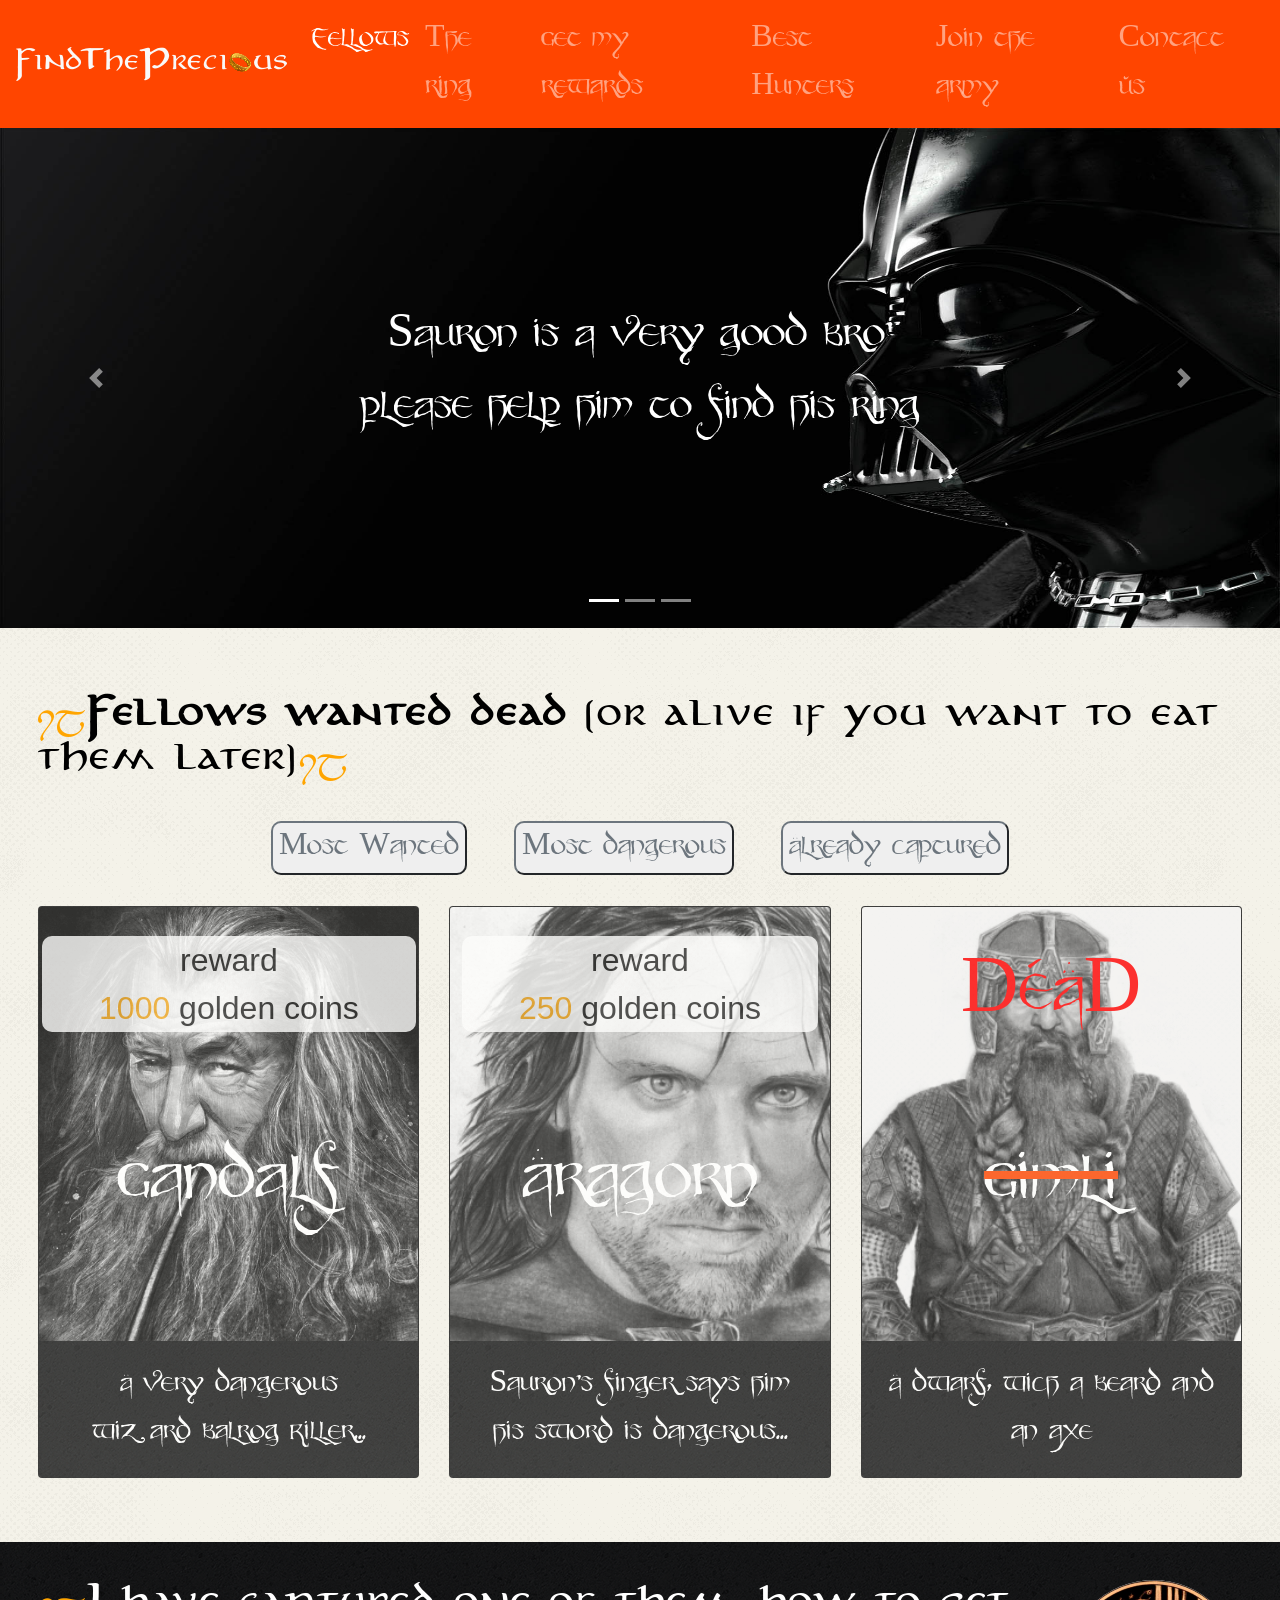
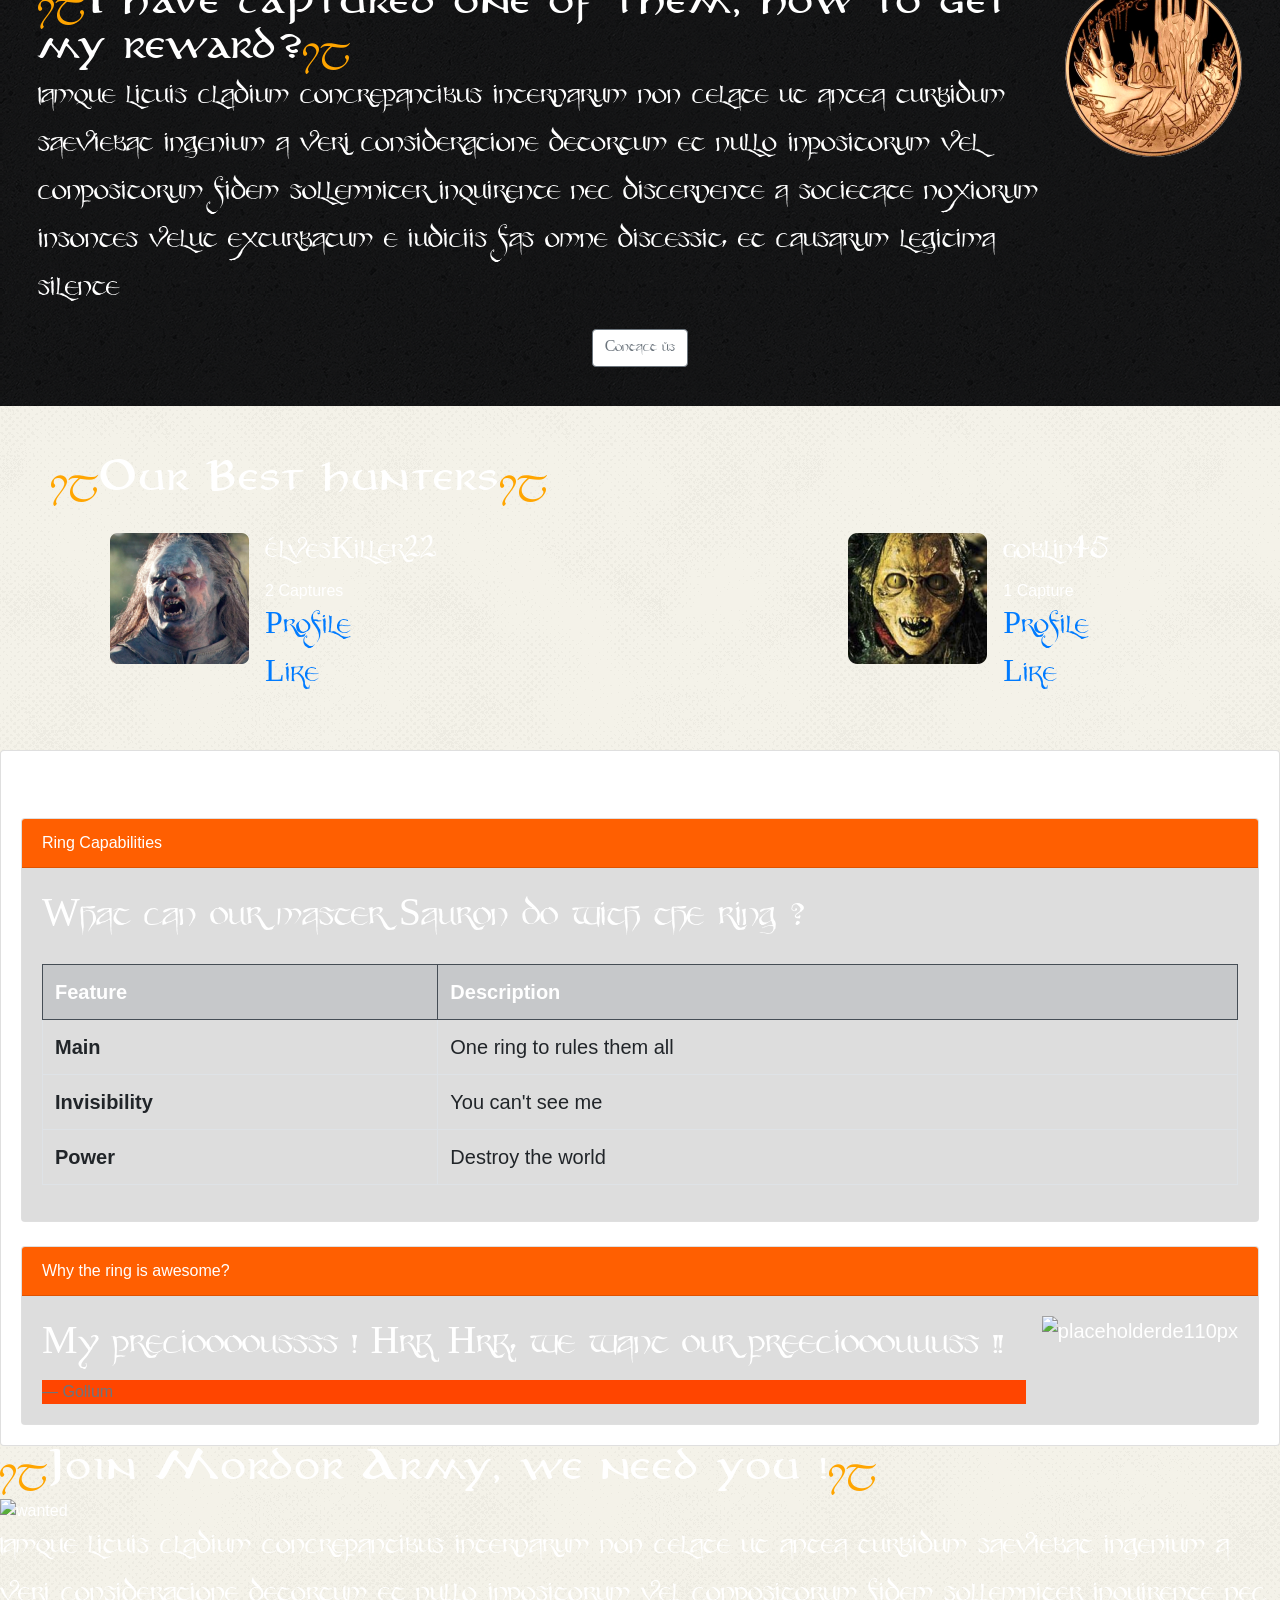
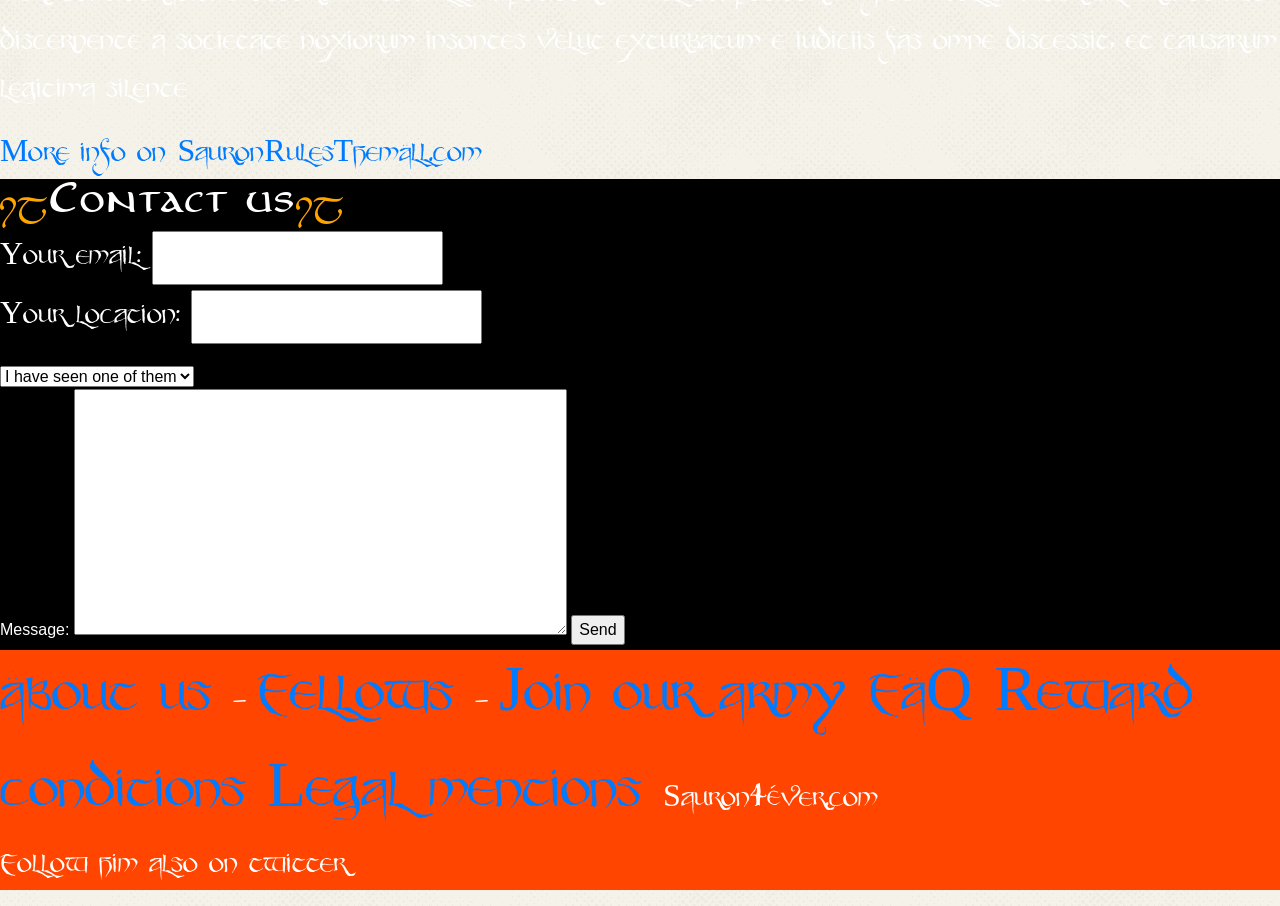
==== commit c4b6f291: "Ajout du logo" ====
--- a/index.html
+++ b/index.html
@@ -19,7 +19,7 @@
 	<!-- TITRE + MENU NAVIGATION -->
 
   <nav class="navbar navbar-expand-lg navbar-dark ">
-    <a class="navbar-brand" href="#">FindThePrecious.com</a>
+    <a class="navbar-brand" href="#"><img src="img/logo.png" alt="titre"></a>
     <button class="navbar-toggler" type="button" data-toggle="collapse" data-target="#navbarColor01" aria-controls="navbarColor01" aria-expanded="false" aria-label="Toggle navigation">
       <span class="navbar-toggler-icon"></span>
     </button>
